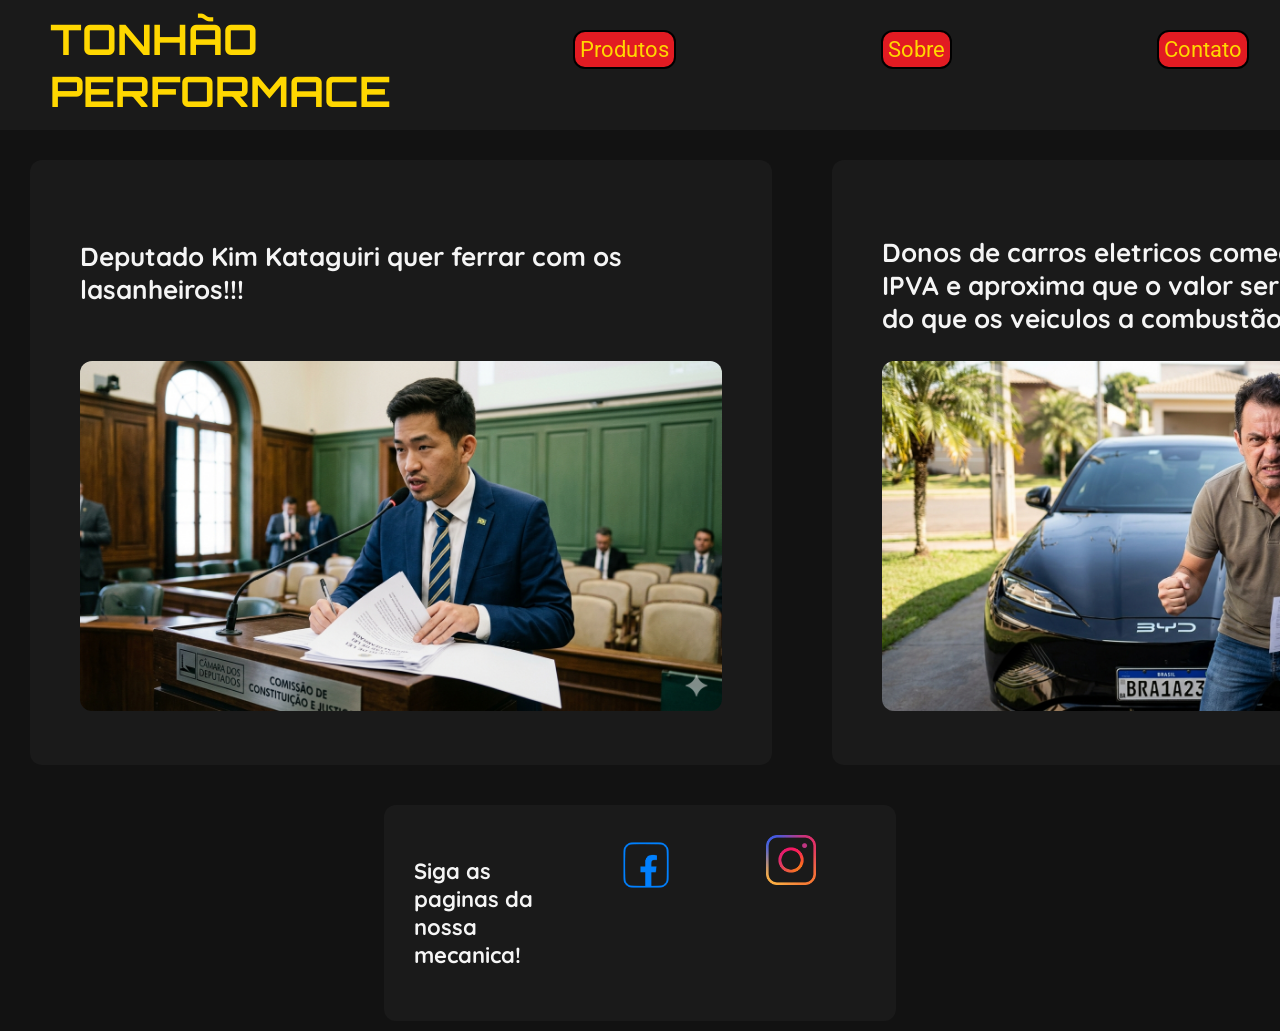
==== index.html @ 3052fb87 "homepage concluida" ====
<!DOCTYPE html>
<html lang="en">
<head>
    <meta charset="UTF-8">
    <meta name="viewport" content="width=device-width, initial-scale=1.0">
    <title>Tonhão Performace</title>
    <link rel="stylesheet" href="style.css">
</head>
<body>
    
    <header>
        <h1 id="titulo"> TONHÃO PERFORMACE</h1>
        <a href="./produtos.html" class="btn">Produtos</a>
        <a href="./sobre.html" class="btn">Sobre</a>
        <a href="./contato.html" class="btn">Contato</a>
    </header>
    <main>
        <div class="news">
            <p id="kim">Deputado Kim Kataguiri quer ferrar com os lasanheiros!!!</p>
            <img src="./images/kim.png" alt="" class="imgNews">
        </div>
        <div class="news">
            <p>Donos de carros eletricos começaram a pagar IPVA e aproxima que o valor será de 200% a mais do que os veiculos a combustão!</p>
            <img src="./images/bydseal.png" alt="Byd Seal" class="imgNews">
        </div>
    </main>

    <section>
        <p id="redes">Siga as paginas da nossa mecanica!</p>
        <a href=""><img src="./images/face.webp" alt="facebook" class="redesImgf"></a>
        <a href=""><img src="./images/insta.webp" alt="Instagram" class="redesImg"></a>
    </section>



</body>
</html>
---- style.css ----
@import url('https://fonts.googleapis.com/css2?family=Orbitron:wght@400..900&family=Quicksand:wght@300..700&family=Roboto:ital,wght@0,100..900;1,100..900&display=swap');
*{
    color: #F5F5F5;
}

body{
    margin: 0;
    padding: 0;
    background-color: #121212;
}
header{
    display: flex;
    background-color: #1A1A1A;
}
.btn{
    background-color: #E21B22;
    height: fit-content;
    width: fit-content;
    padding: 5px;
    border: 2px solid black;
    border-radius: 12px;
    margin: 30px 8% ;
    text-decoration: none;
    color: #FFD700;
    font-family: "Roboto";
    font-size: 22px;
}
main{
    display: flex;
}
.news{
    flex-direction: column;
    margin: 30px;
    padding: 50px;
    background-color: #1A1A1A;
    border-radius: 12px;
}
#kim{
    margin: 30px 30px 55px 0px;
}
#titulo{
    color: #FFD700;
    margin: 1% 80px 1% 50px;
    font-family:"Orbitron";
    font-weight: 700;
    font-size: 42px;
}
.imgNews{
    height: 350px;
    width: auto;
    border-radius: 12px;
}
p{
    font-family: "Quicksand";
    font-size: 26px;
    font-weight: 700;
    max-width:641px;
}
#redes{
    font-size: 22px;
}
section{
    display: flex;
    width: fit-content;
    background-color: #1A1A1A;
    padding: 30px;
    margin: 10px 30%;
    border-radius: 12px;
    
}
.redesImg{
    height: 50px;
    width: auto;
    margin: 0 50px;
}
.redesImgf{
    margin: 0 40px;
    height: 60px;
    width: auto;
}
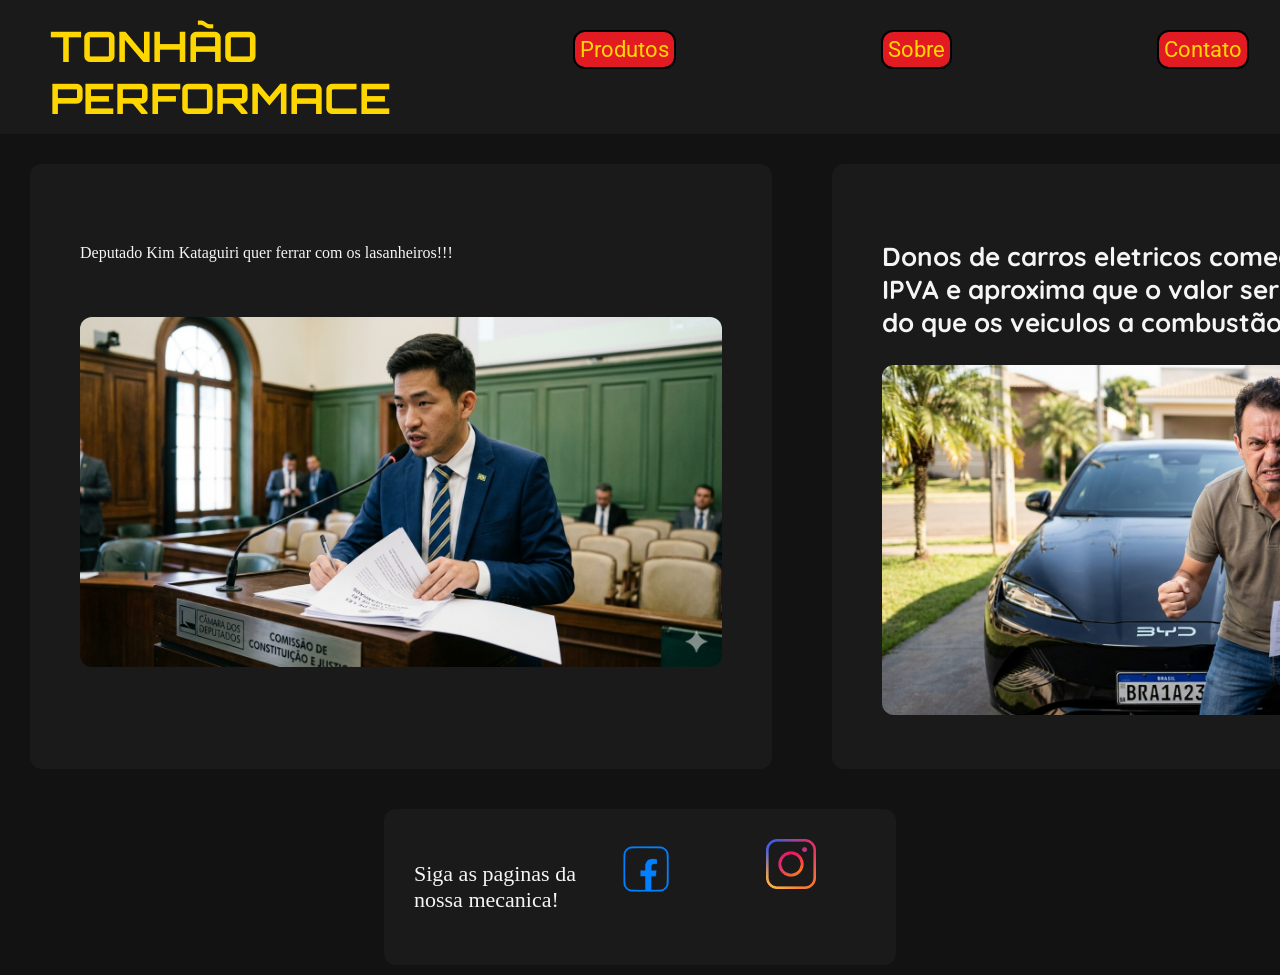
==== commit 224c34fb: "pagina sobre finalizada" ====
--- a/index.html
+++ b/index.html
@@ -9,7 +9,7 @@
 <body>
     
     <header>
-        <h1 id="titulo"> TONHÃO PERFORMACE</h1>
+        <a href="./index.html"><h1 id="titulo"> TONHÃO PERFORMACE</h1></a>
         <a href="./produtos.html" class="btn">Produtos</a>
         <a href="./sobre.html" class="btn">Sobre</a>
         <a href="./contato.html" class="btn">Contato</a>
@@ -20,7 +20,7 @@
             <img src="./images/kim.png" alt="" class="imgNews">
         </div>
         <div class="news">
-            <p>Donos de carros eletricos começaram a pagar IPVA e aproxima que o valor será de 200% a mais do que os veiculos a combustão!</p>
+            <p id="gam">Donos de carros eletricos começaram a pagar IPVA e aproxima que o valor será de 200% a mais do que os veiculos a combustão!</p>
             <img src="./images/bydseal.png" alt="Byd Seal" class="imgNews">
         </div>
     </main>
--- a/style.css
+++ b/style.css
@@ -2,6 +2,7 @@
 @import url('https://fonts.googleapis.com/css2?family=Orbitron:wght@400..900&family=Quicksand:wght@300..700&family=Roboto:ital,wght@0,100..900;1,100..900&display=swap');
 *{
     color: #F5F5F5;
+    text-decoration: none;
 }
 
 body{
@@ -41,7 +42,7 @@
 }
 #titulo{
     color: #FFD700;
-    margin: 1% 80px 1% 50px;
+    margin: 20px 80px 10px 50px;
     font-family:"Orbitron";
     font-weight: 700;
     font-size: 42px;
@@ -51,7 +52,7 @@
     width: auto;
     border-radius: 12px;
 }
-p{
+#gam{
     font-family: "Quicksand";
     font-size: 26px;
     font-weight: 700;
@@ -78,4 +79,49 @@
     margin: 0 40px;
     height: 60px;
     width: auto;
+}
+
+.productsContainer{
+    display: flex;
+}
+.product{
+    display: flex;
+    flex-direction: column;
+    align-items: center;
+    background-color: #1A1A1A;
+    margin: 80px;
+    width: 500px;
+    justify-content: center;
+}
+.productName{
+    font-size: 18px;
+    text-align: center;
+    align-content: center;
+}
+.productImg{
+    
+    height: 150px;
+    width: 300px;
+    border-radius: 18px;
+}
+.productDesc{
+    font-size: 12px;
+    max-width: 200px;
+}
+h2{
+    text-align: center;
+    font-family: "Orbitron";
+    color: #F5F5F5;
+}
+#aboutContainer{
+    background-color: #1A1A1A;
+    border-radius: 12px;
+    padding: 20px;
+    margin: 40px 80px;
+
+
+}
+.aboutTxt{
+    font-family: "Quicksand";
+    width: fit-content;
 }
